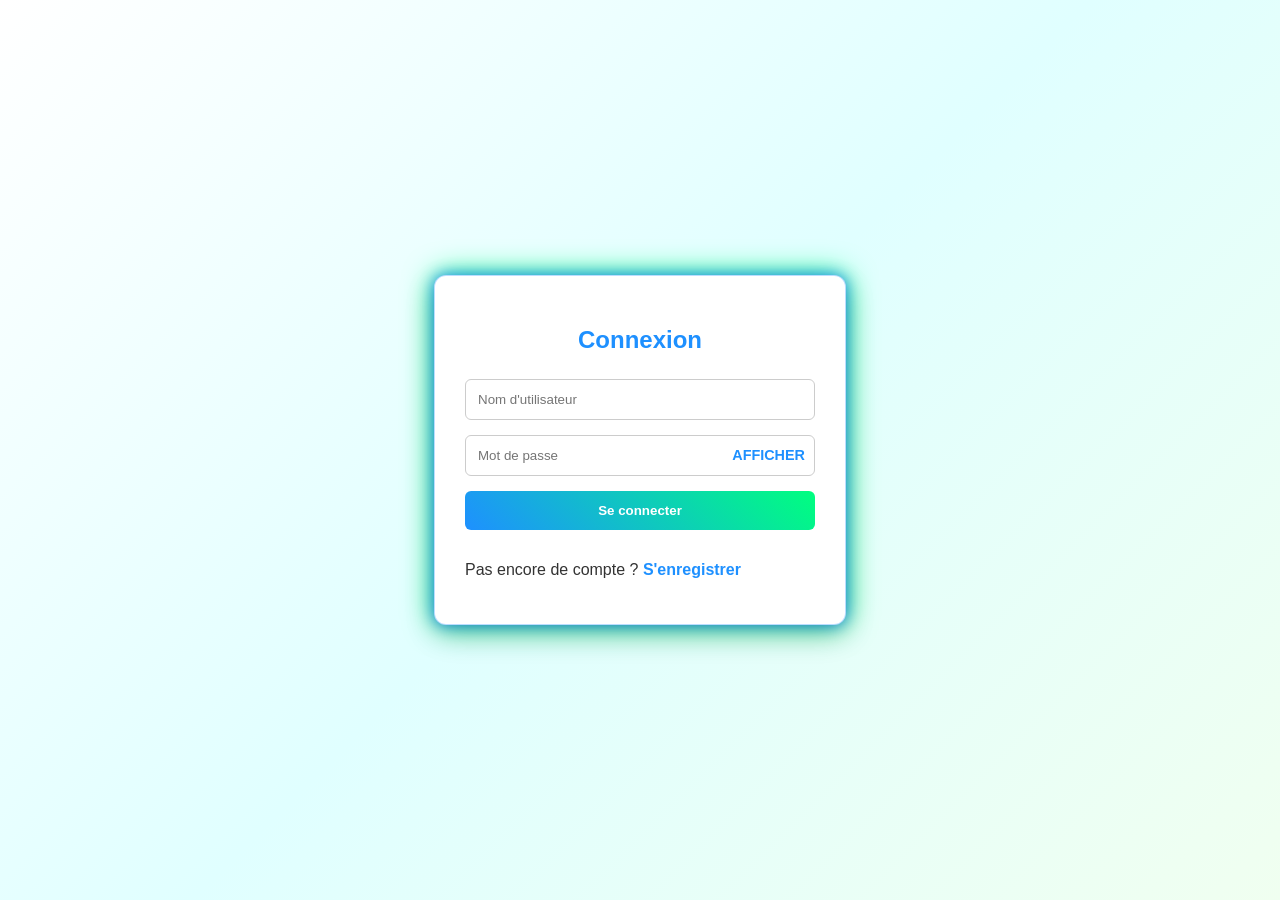
==== Client/auth.html @ 8388d4d5 "Initial commit: Professional architecture setup" ====
<!DOCTYPE html>
<html lang="fr">
<head>
    <meta charset="UTF-8">
    <meta name="viewport" content="width=device-width, initial-scale=1.0">
    <title>Authentification Dashboard Pharma</title>
    <link rel="stylesheet" href="css/auth.css">
</head>
<body>

<div class="auth-container">
    
    <div id="status-message" class="message" style="display: none;"></div>

    <form id="login-form">
        <h2>Connexion</h2>
        
        <input type="text" id="login-username" placeholder="Nom d'utilisateur" required>
        
        <div class="input-group">
            <input type="password" id="login-password" placeholder="Mot de passe" required>
            <span class="password-toggle" data-target="login-password">Afficher</span>
        </div>
        
        <button type="submit">Se connecter</button>
        
        <p class="toggle-link">Pas encore de compte ? <a href="#">S'enregistrer</a></p>
    </form>

    <form id="register-form" style="display: none;">
        <h2>Enregistrement</h2>
        
        <input type="text" id="register-username" placeholder="Nom d'utilisateur" required>
        
        <input type="email" id="register-email" placeholder="Adresse e-mail" required> 
        
        <div class="input-group">
            <input type="password" id="register-password" placeholder="Mot de passe" required>
            <span class="password-toggle" data-target="register-password">Afficher</span>
        </div>
        
        <div class="input-group">
            <input type="password" id="register-password-confirm" placeholder="Confirmer le mot de passe" required>
            <span class="password-toggle" data-target="register-password-confirm">Afficher</span>
        </div>
        
        <button type="submit">S'enregistrer</button>
        
        <p class="toggle-link">J'ai déjà un compte ? <a href="#">Se connecter</a></p>
    </form>

</div>

<script src="javascript/auth.js"></script>
</body>
</html>
---- Client/css/auth.css ----
:root {
    --color-primary: #1E90FF;
    --color-secondary: #00FF7F;
    --color-background-start: #FFFFFF;
    --color-background-mid: #E0FFFF;
    --color-background-end: #F0FFF0;
    --color-text-dark: #333;
}

body {
    font-family: 'Open Sans', 'Helvetica Neue', Helvetica, Arial, sans-serif;
    color: var(--color-text-dark);
    display: flex;
    justify-content: center;
    align-items: center;
    min-height: 100vh;
    margin: 0;
    background: linear-gradient(135deg, 
        var(--color-background-start) 0%, 
        var(--color-background-mid) 50%, 
        var(--color-background-end) 100%
    );
}

.auth-container {
    background: white;
    padding: 30px;
    border-radius: 12px;
    width: 350px;
    box-shadow: 
        0 10px 30px rgba(0, 0, 0, 0.2), 
        0 0 15px var(--color-primary),
        0 0 30px var(--color-secondary);
    border: 1px solid rgba(30, 144, 255, 0.3);
    transition: all 0.3s ease;
}

.auth-container:hover {
    box-shadow: 
        0 10px 30px rgba(0, 0, 0, 0.3),
        0 0 25px var(--color-primary), 
        0 0 45px var(--color-secondary);
}

/* --- RÈGLES D'UNIFORMISATION ET DE POSITIONNEMENT (AJOUTS) --- */
.auth-container input, 
.auth-container button,
.auth-container .input-group {
    width: 100%; 
    box-sizing: border-box; 
    margin-bottom: 15px; 
}

/* Redéfinition des styles d'input pour appliquer la cohérence */
.auth-container input[type="text"], 
.auth-container input[type="password"],
.auth-container input[type="email"] { 
    padding: 12px;
    border: 1px solid #ccc; 
    border-radius: 6px; 
    transition: border-color 0.2s;
}

/* Gestion du .input-group */
.input-group {
    position: relative;
}

.input-group input {
    margin-bottom: 0;
    padding-right: 70px; /* Espace pour le texte "Afficher" */
}

.password-toggle {
    position: absolute;
    top: 50%; 
    right: 10px; 
    transform: translateY(-50%); 
    cursor: pointer; 
    color: var(--color-primary); /* Utilisation de la variable pour la couleur du lien */
    font-size: 0.9em; 
    font-weight: bold;
    text-transform: uppercase;
}
/* --- FIN DES AJOUTS --- */


/* Les règles suivantes sont adaptées ou conservées */
form > * { margin-bottom: 15px; }

input:focus {
    outline: none;
    border-color: var(--color-primary);
    box-shadow: 0 0 5px rgba(30, 144, 255, 0.5);
}

h2 {
    color: var(--color-primary);
    text-align: center;
    margin-bottom: 25px;
}

button { 
    padding: 12px; 
    background: linear-gradient(45deg, var(--color-primary), var(--color-secondary));
    color: white; 
    border: none; 
    border-radius: 6px; 
    cursor: pointer; 
    font-weight: bold;
    transition: opacity 0.2s, transform 0.2s;
}

button:hover {
    opacity: 0.9;
    transform: translateY(-1px);
}

.toggle-link a {
    color: var(--color-primary);
    text-decoration: none;
    font-weight: 600;
}

.message { 
    text-align: center;
    padding: 10px;
    border-radius: 4px;
    font-weight: 600;
}

.message[style*="green"] {
    color: darkgreen;
    background-color: #e6ffe6;
}

.message[style*="red"] {
    color: darkred;
    background-color: #ffe6e6;
}
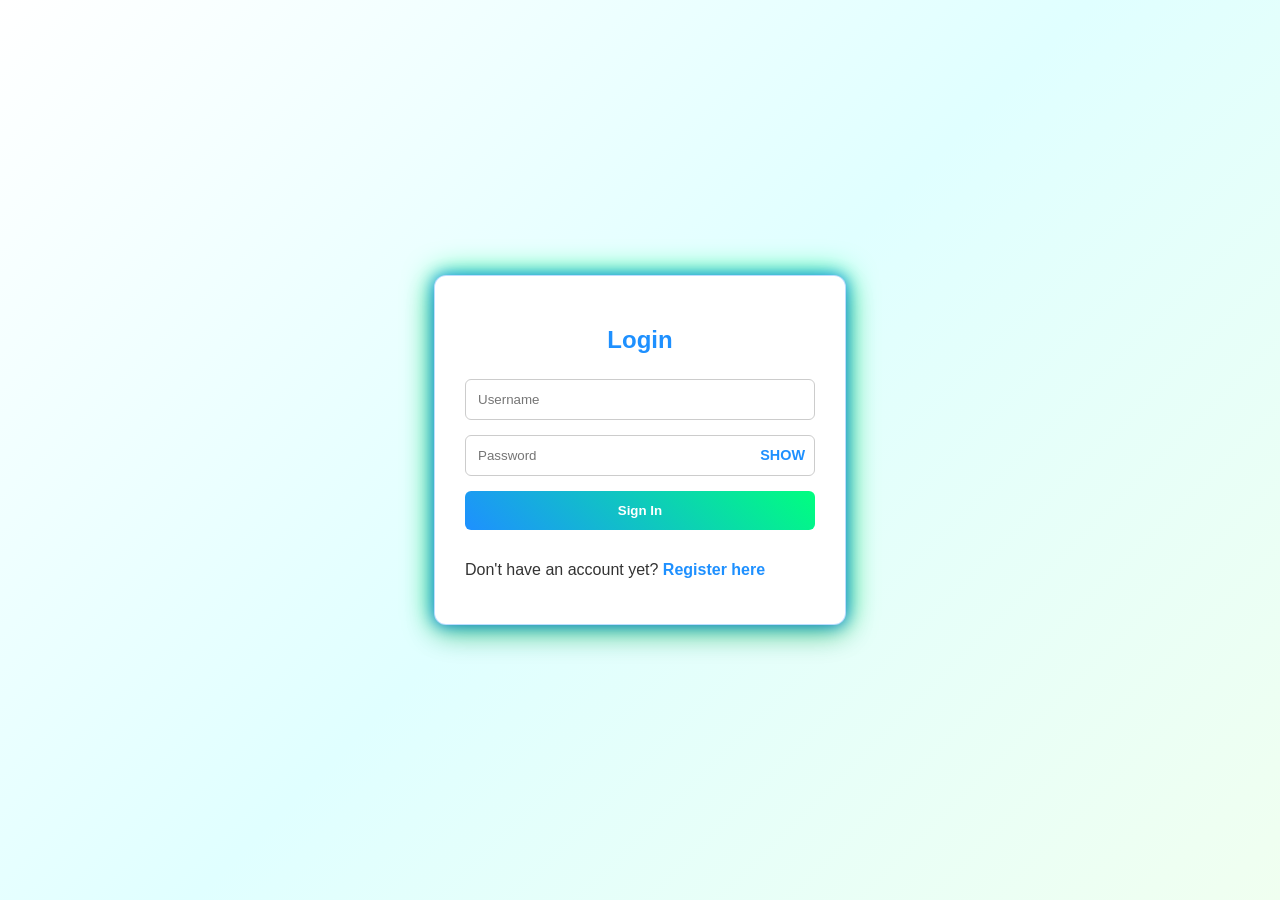
==== commit 6527a0d4: "Update authentication page to English language and improve UI consistency" ====
--- a/Client/auth.html
+++ b/Client/auth.html
@@ -1,9 +1,9 @@
 <!DOCTYPE html>
-<html lang="fr">
+<html lang="en">
 <head>
     <meta charset="UTF-8">
     <meta name="viewport" content="width=device-width, initial-scale=1.0">
-    <title>Authentification Dashboard Pharma</title>
+    <title>Pharma Dashboard - Authentication</title>
     <link rel="stylesheet" href="css/auth.css">
 </head>
 <body>
@@ -13,40 +13,46 @@
     <div id="status-message" class="message" style="display: none;"></div>
 
     <form id="login-form">
-        <h2>Connexion</h2>
-        
-        <input type="text" id="login-username" placeholder="Nom d'utilisateur" required>
+        <h2>Login</h2>
         
         <div class="input-group">
-            <input type="password" id="login-password" placeholder="Mot de passe" required>
-            <span class="password-toggle" data-target="login-password">Afficher</span>
+            <input type="text" id="login-username" placeholder="Username" required>
         </div>
         
-        <button type="submit">Se connecter</button>
+        <div class="input-group">
+            <input type="password" id="login-password" placeholder="Password" required>
+            <span class="password-toggle" data-target="login-password">Show</span>
+        </div>
         
-        <p class="toggle-link">Pas encore de compte ? <a href="#">S'enregistrer</a></p>
+        <button type="submit">Sign In</button>
+        
+        <p class="toggle-link">Don't have an account yet? <a href="#">Register here</a></p>
     </form>
 
     <form id="register-form" style="display: none;">
-        <h2>Enregistrement</h2>
-        
-        <input type="text" id="register-username" placeholder="Nom d'utilisateur" required>
-        
-        <input type="email" id="register-email" placeholder="Adresse e-mail" required> 
+        <h2>Create Account</h2>
         
         <div class="input-group">
-            <input type="password" id="register-password" placeholder="Mot de passe" required>
-            <span class="password-toggle" data-target="register-password">Afficher</span>
+            <input type="text" id="register-username" placeholder="Username" required>
         </div>
         
         <div class="input-group">
-            <input type="password" id="register-password-confirm" placeholder="Confirmer le mot de passe" required>
-            <span class="password-toggle" data-target="register-password-confirm">Afficher</span>
+            <input type="email" id="register-email" placeholder="Email Address" required> 
         </div>
         
-        <button type="submit">S'enregistrer</button>
+        <div class="input-group">
+            <input type="password" id="register-password" placeholder="Password" required>
+            <span class="password-toggle" data-target="register-password">Show</span>
+        </div>
         
-        <p class="toggle-link">J'ai déjà un compte ? <a href="#">Se connecter</a></p>
+        <div class="input-group">
+            <input type="password" id="register-password-confirm" placeholder="Confirm Password" required>
+            <span class="password-toggle" data-target="register-password-confirm">Show</span>
+        </div>
+        
+        <button type="submit">Sign Up</button>
+        
+        <p class="toggle-link">Already registered? <a href="#">Login here</a></p>
     </form>
 
 </div>
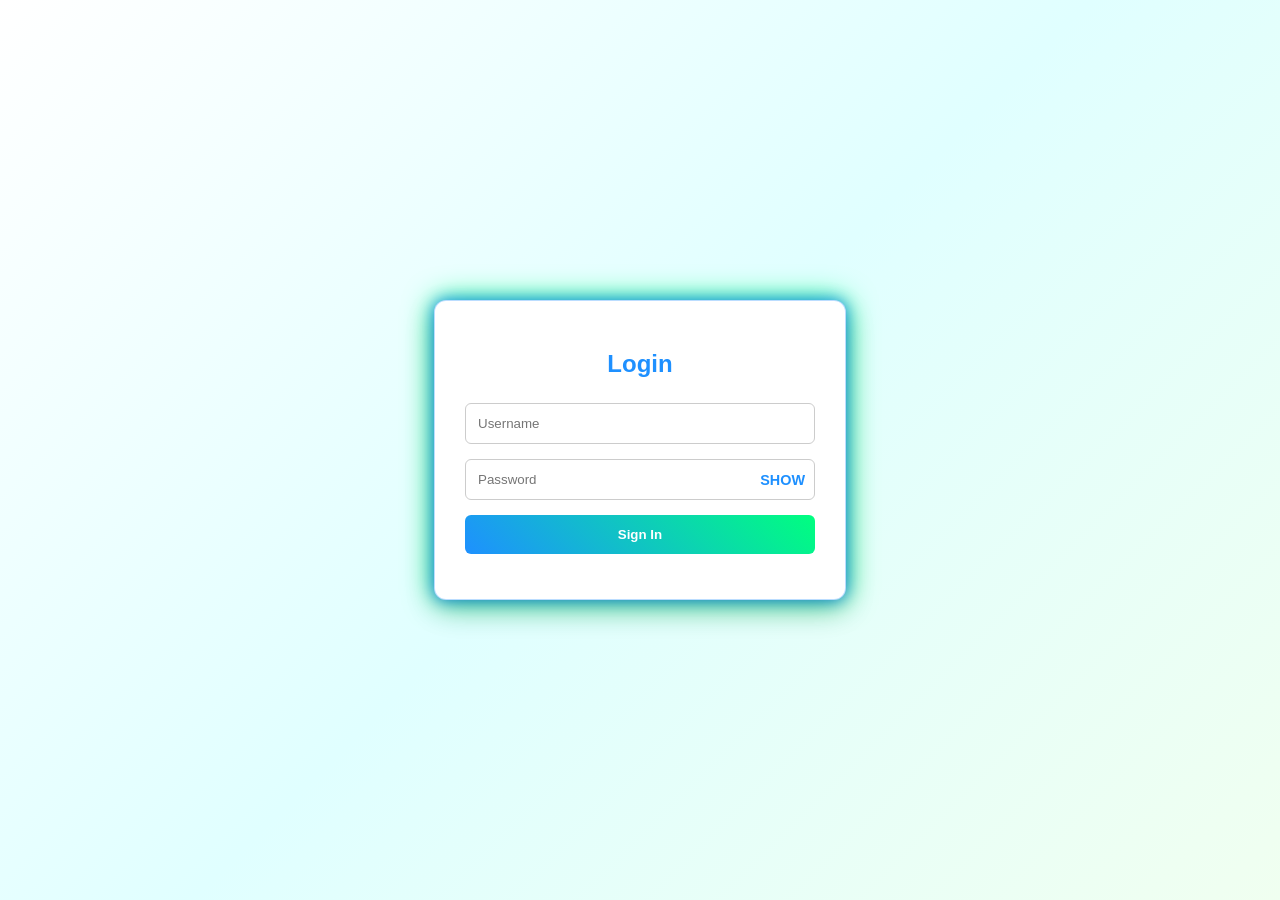
==== commit 0e669ac4: "Remove registration form and related elements from authentication page" ====
--- a/Client/auth.html
+++ b/Client/auth.html
@@ -26,33 +26,6 @@
         
         <button type="submit">Sign In</button>
         
-        <p class="toggle-link">Don't have an account yet? <a href="#">Register here</a></p>
-    </form>
-
-    <form id="register-form" style="display: none;">
-        <h2>Create Account</h2>
-        
-        <div class="input-group">
-            <input type="text" id="register-username" placeholder="Username" required>
-        </div>
-        
-        <div class="input-group">
-            <input type="email" id="register-email" placeholder="Email Address" required> 
-        </div>
-        
-        <div class="input-group">
-            <input type="password" id="register-password" placeholder="Password" required>
-            <span class="password-toggle" data-target="register-password">Show</span>
-        </div>
-        
-        <div class="input-group">
-            <input type="password" id="register-password-confirm" placeholder="Confirm Password" required>
-            <span class="password-toggle" data-target="register-password-confirm">Show</span>
-        </div>
-        
-        <button type="submit">Sign Up</button>
-        
-        <p class="toggle-link">Already registered? <a href="#">Login here</a></p>
     </form>
 
 </div>
